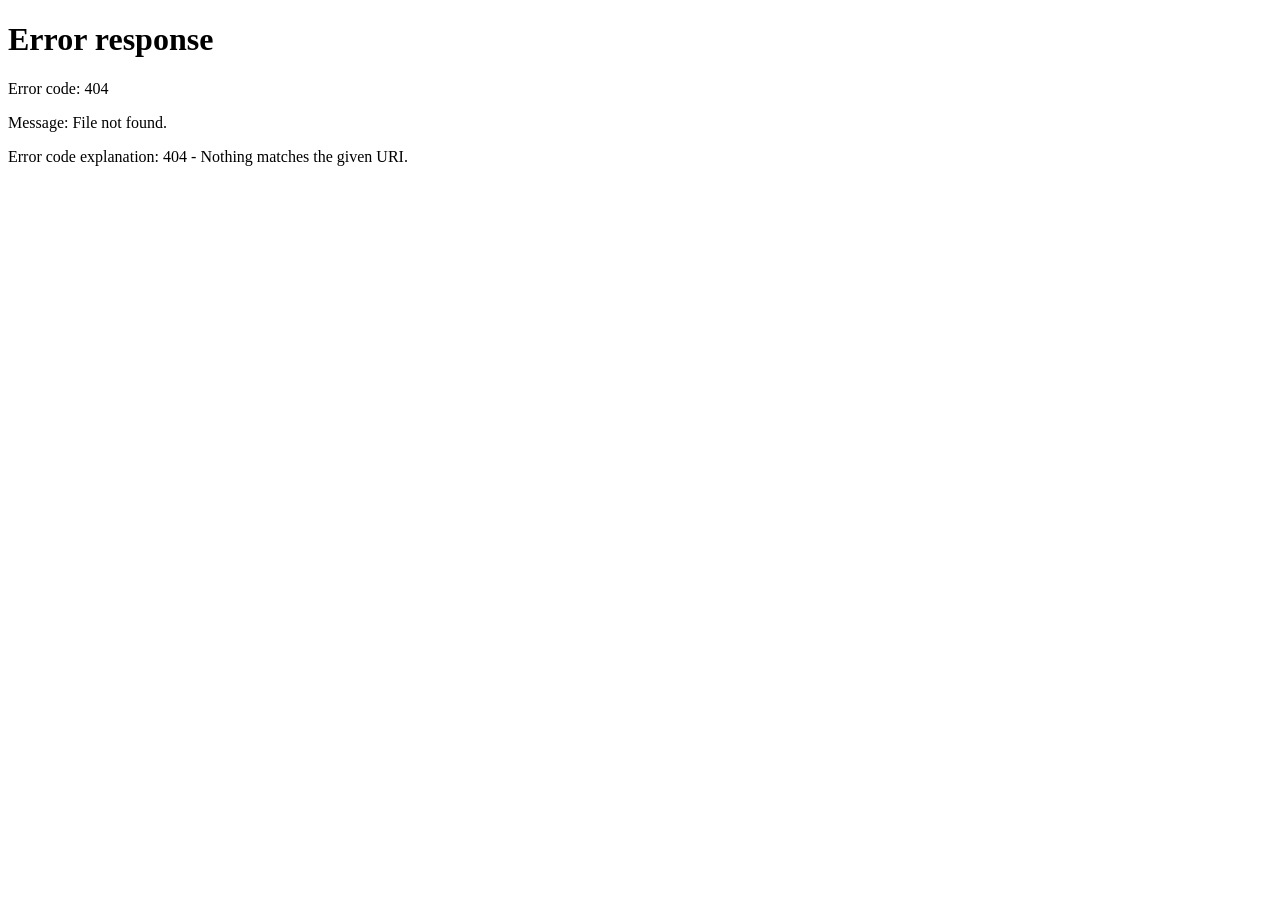
==== index.html @ 83f0fdad "Add GitHub Pages entry point" ====
<!doctype html>
<html lang="en">
<head>
  <meta charset="utf-8">
  <meta name="viewport" content="width=device-width, initial-scale=1">
  <meta http-equiv="refresh" content="0; url=final_website/homepage.html">
  <title>E-commerce Prototype</title>
</head>
<body>
  <p>Opening the e-commerce prototype…</p>
  <p><a href="final_website/homepage.html">Open the prototype</a></p>
  <script>
    window.location.replace('final_website/homepage.html');
  </script>
</body>
</html>
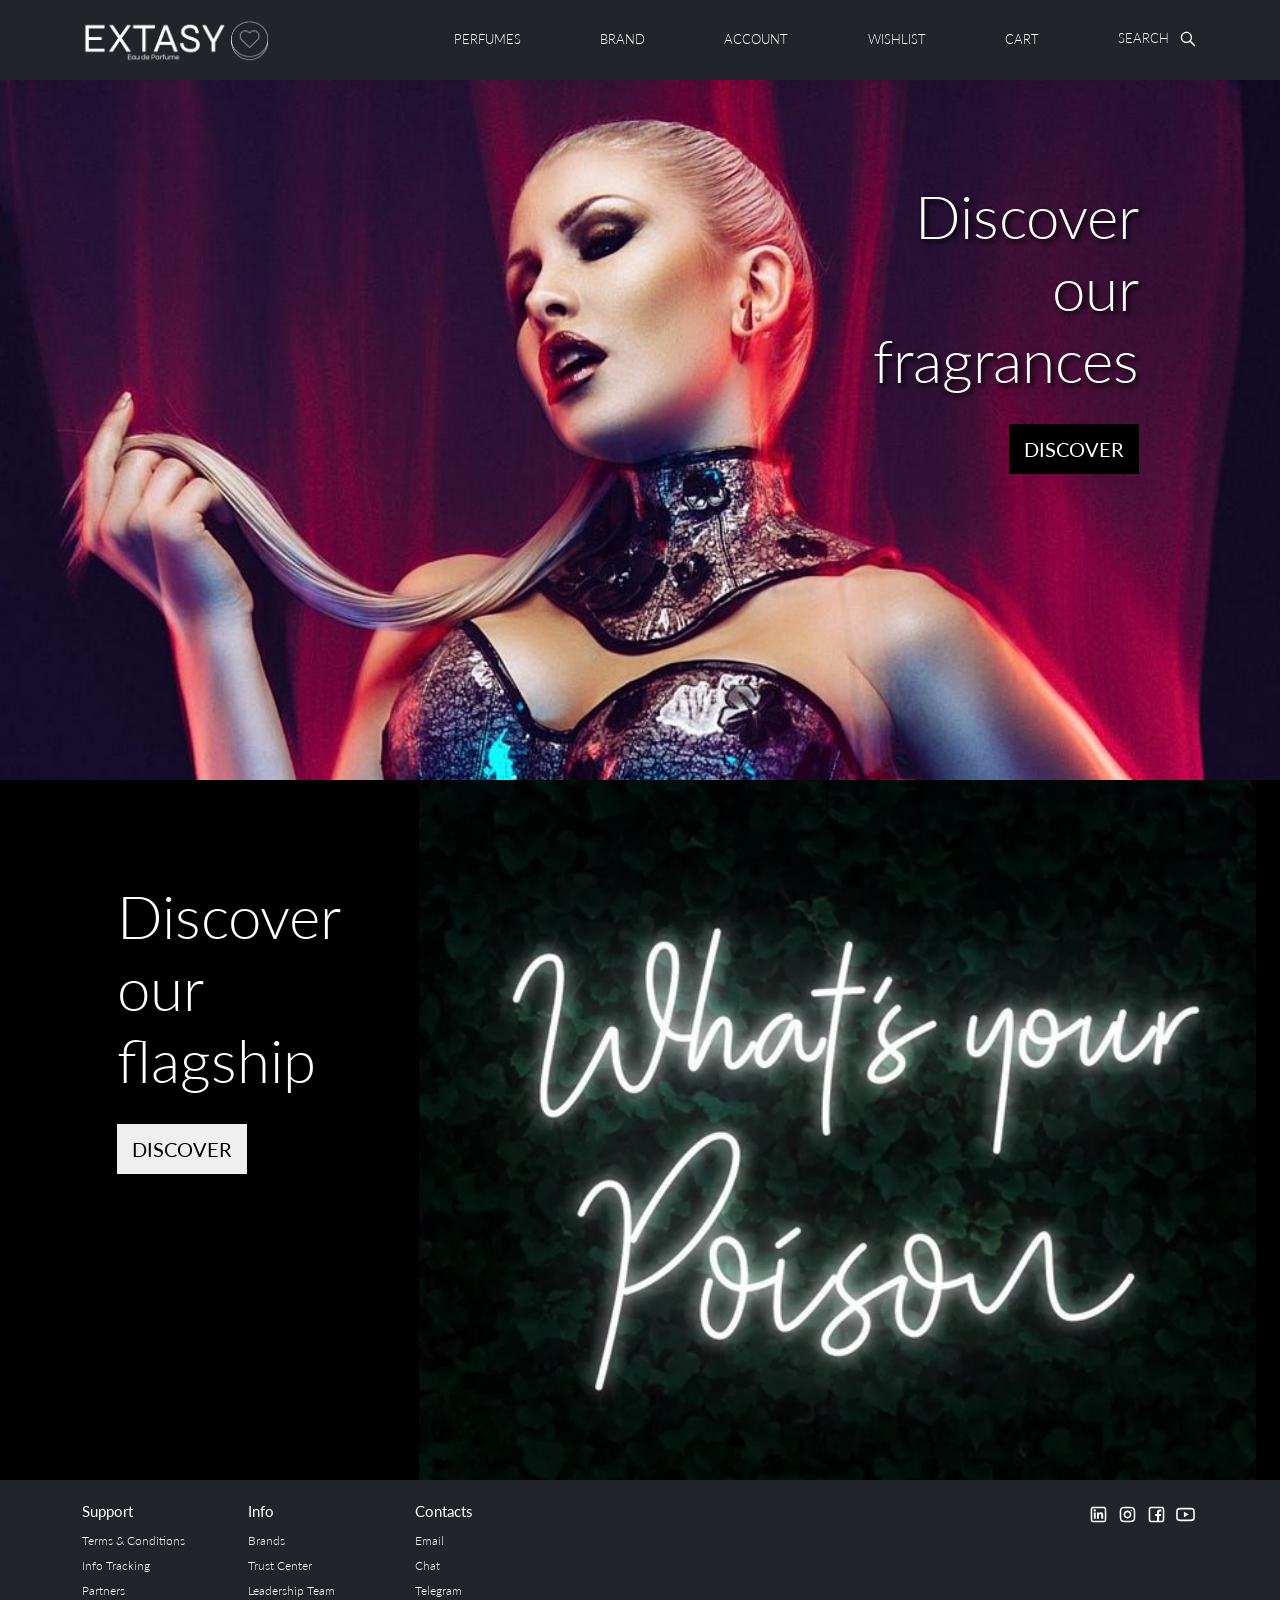
==== commit 289c93ee: "Move website files to repository root" ====
--- a/index.html
+++ b/index.html
@@ -1,16 +1,157 @@
-<!doctype html>
-<html lang="en">
-<head>
-  <meta charset="utf-8">
-  <meta name="viewport" content="width=device-width, initial-scale=1">
-  <meta http-equiv="refresh" content="0; url=final_website/homepage.html">
-  <title>E-commerce Prototype</title>
-</head>
-<body>
-  <p>Opening the e-commerce prototype…</p>
-  <p><a href="final_website/homepage.html">Open the prototype</a></p>
-  <script>
-    window.location.replace('final_website/homepage.html');
-  </script>
-</body>
+<!DOCTYPE html>
+<html>
+    <head>
+
+        <meta name="viewport" content="width=device-width, initial-scale=1">
+
+        <link href="https://cdn.jsdelivr.net/npm/bootstrap@5.2.0-beta1/dist/css/bootstrap.min.css" rel="stylesheet">
+
+        <link rel="preconnect" href="https://fonts.googleapis.com">
+        <link rel="preconnect" href="https://fonts.gstatic.com" crossorigin>
+        <link href="https://fonts.googleapis.com/css2?family=Lato:ital,wght@0,100;0,300;0,400;0,700;1,100;1,300;1,400&family=Michroma&display=swap" rel="stylesheet">
+
+        <link href="https://cdn.jsdelivr.net/npm/bootstrap@5.2.0-beta1/dist/css/bootstrap.min.css" rel="stylesheet">
+
+        <link rel="stylesheet" href="css/bootstrap.min.css">
+        <link rel="stylesheet" href="css/style.css">
+
+        <title>Home Page</title>
+
+
+        
+    </head>
+    <body>
+
+      <!--NAVBAR-->
+
+      <nav class="navbar navbar-expand-lg navbar-dark bg-dark">
+        <div class="container">
+          <div class="col-sm-4">
+            <a href="homepage.html" class="hover-homepage">
+            <img src="images/logo_extasy_white.png" class="logo-extasy" alt="Logo Extasy">
+            </a>
+          </div>
+          <div class="col-sm-8 menu">
+            <ul class="navbar">
+              <li class="menu">
+                <a href="perfumes.html" class="hover-homepage" target="_blank" rel="noopener noreferrer">perfumes</a></li>
+              <li class="menu">
+                <a href="brand.html" class="hover-homepage" target="_blank" rel="noopener noreferrer">brand</a></li>
+              <li class="menu">
+                <a href="" class="hover-homepage">
+                  account
+                </a>       
+              </li>
+              <li class="menu">
+                <a href="" class="hover-homepage">wishlist
+                </a>
+              </li>
+              <li class="menu">    
+                <a href="" class="hover-homepage">cart       
+              </a>   
+              </li>
+              <li class="menu">
+                <a href="" class="hover-homepage">search
+                  <svg fill="#FFFFFF" xmlns="http://www.w3.org/2000/svg" class="search-icon-homepage" viewBox="0 0 64 64" width="96px" height="96px"><path d="M 27 9 C 17.075 9 9 17.075 9 27 C 9 36.925 17.075 45 27 45 C 31.129213 45 34.9263 43.587367 37.966797 41.240234 L 51.048828 54.322266 C 51.952828 55.226266 53.418266 55.226266 54.322266 54.322266 C 55.226266 53.418266 55.226266 51.952828 54.322266 51.048828 L 41.240234 37.966797 C 43.587367 34.9263 45 31.129213 45 27 C 45 17.075 36.925 9 27 9 z M 27 13 C 34.719 13 41 19.281 41 27 C 41 34.719 34.719 41 27 41 C 19.281 41 13 34.719 13 27 C 13 19.281 19.281 13 27 13 z"/></svg>
+                </a>
+              </li>
+            </ul>
+          </div>
+        </div>
+      </nav>
+      
+
+      
+      <div class="container-fluid">
+        <div class="row background-img-1">
+                <div class="row">
+                    <div class="col-sm-8"></div>
+                    <div class="col-sm-3 cta-fragrances">
+                        <h2>Discover our fragrances</h2>
+                        <button class="button-black">DISCOVER</button>
+                    </div>
+                    <div class="col-sm-1"></div>
+                </div>
+        </div>
+      </div>
+      <div class="container-fluid">
+        <div class="row background-color">
+                <div class="row">
+                    <div class="col-sm-1"></div>
+                    <div class="col-sm-3 cta-flagship">
+                        <h2>Discover our flagship</h2>
+                        <button class="button-white">DISCOVER</button>
+                    </div>
+                    <div class="col-sm-8 background-img-2"></div>
+                </div>
+            </div>
+            <div class="col-sm-10 central-column">
+            </div>
+            <div class="col-sm-1 column-right">
+        </div>
+      </div>
+
+
+      <div class="footer">
+        <div class="container">
+          <div class="row">
+            <div class="col-sm-7">
+              <div class="row">
+                <div class="col-sm-3">
+                  <ul>
+                    <li class="footer-title">Support</li>
+                    <li class="footer-element"><a href="" class="hover-homepage">Terms & Conditions</a></li>
+                    <li class="footer-element"><a href="" class="hover-homepage">Info Tracking</a></li>
+                    <li class="footer-element"><a href="" class="hover-homepage">Partners</a></li>
+                  </ul>
+                </div>
+                <div class="col-sm-3">
+                  <ul>
+                    <li class="footer-title">Info</li>
+                    <li class="footer-element"><a href="" class="hover-homepage">Brands</a></li>
+                    <li class="footer-element"><a href="" class="hover-homepage">Trust Center</a></li>
+                    <li class="footer-element"><a href="" class="hover-homepage">Leadership Team</a></li>
+                  </ul>
+                </div>
+                <div class="col-sm-3">
+                  <ul>
+                    <li class="footer-title">Contacts</li>
+                    <li class="footer-element"><a href="" class="hover-homepage">Email</a></li>
+                    <li class="footer-element"><a href="" class="hover-homepage">Chat</a></li>
+                    <li class="footer-element"><a href="" class="hover-homepage">Telegram</a></li>
+                  </ul>
+                </div>
+              </div>
+            </div>
+            <div class="col-sm-5 social-icons">
+              <a href="" class="hover-homepage">
+                <svg fill="#FFFFFF" xmlns="http://www.w3.org/2000/svg" class="style-social-icons-homepage" viewBox="0 0 64 64" width="96px" height="96px"><path d="M 23.773438 12 C 12.855437 12 12 12.854437 12 23.773438 L 12 40.226562 C 12 51.144563 12.855438 52 23.773438 52 L 40.226562 52 C 51.144563 52 52 51.145563 52 40.226562 L 52 23.773438 C 52 12.854437 51.145563 12 40.226562 12 L 23.773438 12 z M 21.167969 16 L 42.832031 16 C 47.625031 16 48 16.374969 48 21.167969 L 48 42.832031 C 48 47.625031 47.624031 48 42.832031 48 L 21.167969 48 C 16.374969 48 16 47.624031 16 42.832031 L 16 21.167969 C 16 16.374969 16.374969 16 21.167969 16 z M 22.501953 18.503906 C 20.872953 18.503906 19.552734 19.824172 19.552734 21.451172 C 19.552734 23.078172 20.871953 24.400391 22.501953 24.400391 C 24.126953 24.400391 25.447266 23.079172 25.447266 21.451172 C 25.447266 19.826172 24.126953 18.503906 22.501953 18.503906 z M 37.933594 26.322266 C 35.473594 26.322266 33.823437 27.672172 33.148438 28.951172 L 33.078125 28.951172 L 33.078125 26.728516 L 28.228516 26.728516 L 28.228516 43 L 33.28125 43 L 33.28125 34.949219 C 33.28125 32.826219 33.687359 30.771484 36.318359 30.771484 C 38.912359 30.771484 38.945312 33.200891 38.945312 35.087891 L 38.945312 43 L 44 43 L 44 34.074219 C 44 29.692219 43.054594 26.322266 37.933594 26.322266 z M 19.972656 26.728516 L 19.972656 43 L 25.029297 43 L 25.029297 26.728516 L 19.972656 26.728516 z"/></svg>
+              </a>
+              <a href="" class="hover-homepage">
+                <svg fill="#FFFFFF" xmlns="http://www.w3.org/2000/svg"  class="style-social-icons-homepage" viewBox="0 0 64 64" width="96px" height="96px"><path d="M 31.820312 12 C 13.439312 12 12 13.439312 12 31.820312 L 12 32.179688 C 12 50.560688 13.439312 52 31.820312 52 L 32.179688 52 C 50.560688 52 52 50.560688 52 32.179688 L 52 32 C 52 13.452 50.548 12 32 12 L 31.820312 12 z M 28 16 L 36 16 C 47.129 16 48 16.871 48 28 L 48 36 C 48 47.129 47.129 48 36 48 L 28 48 C 16.871 48 16 47.129 16 36 L 16 28 C 16 16.871 16.871 16 28 16 z M 41.994141 20 C 40.889141 20.003 39.997 20.900859 40 22.005859 C 40.003 23.110859 40.900859 24.003 42.005859 24 C 43.110859 23.997 44.003 23.099141 44 21.994141 C 43.997 20.889141 43.099141 19.997 41.994141 20 z M 31.976562 22 C 26.454563 22.013 21.987 26.501437 22 32.023438 C 22.013 37.545437 26.501437 42.013 32.023438 42 C 37.545437 41.987 42.013 37.498562 42 31.976562 C 41.987 26.454563 37.498562 21.987 31.976562 22 z M 31.986328 26 C 35.299328 25.992 37.992 28.673328 38 31.986328 C 38.007 35.299328 35.326672 37.992 32.013672 38 C 28.700672 38.008 26.008 35.327672 26 32.013672 C 25.992 28.700672 28.673328 26.008 31.986328 26 z"/></svg>             
+              </a>
+              <a href="" class="hover-homepage">
+                <svg fill="#FFFFFF" xmlns="http://www.w3.org/2000/svg"  class="style-social-icons-homepage" viewBox="0 0 64 64" width="96px" height="96px"><path d="M 23.773438 12 C 12.855437 12 12 12.854437 12 23.773438 L 12 40.226562 C 12 51.144563 12.855438 52 23.773438 52 L 40.226562 52 C 51.144563 52 52 51.145563 52 40.226562 L 52 23.773438 C 52 12.854437 51.145563 12 40.226562 12 L 23.773438 12 z M 21.167969 16 L 42.832031 16 C 47.625031 16 48 16.374969 48 21.167969 L 48 42.832031 C 48 47.625031 47.624031 48 42.832031 48 L 38.617188 48 L 38.617188 36.039062 L 43.353516 36.039062 L 44.099609 30.716797 L 38.617188 30.716797 C 38.617188 30.716797 38.609187 27.599266 38.617188 26.822266 C 38.633187 25.301266 39.904094 24.531969 40.996094 24.542969 C 42.088094 24.554969 44.349609 24.546875 44.349609 24.546875 L 44.349609 19.640625 C 44.349609 19.640625 42.391891 19.386234 40.337891 19.365234 C 38.611891 19.347234 36.705969 19.815234 35.167969 21.365234 C 33.602969 22.941234 33.356172 25.289203 33.326172 28.158203 C 33.317172 28.987203 33.326172 30.714844 33.326172 30.714844 L 28.691406 30.714844 L 28.691406 36.037109 L 33.326172 36.037109 L 33.326172 48 L 21.167969 48 C 16.374969 48 16 47.624031 16 42.832031 L 16 21.167969 C 16 16.374969 16.374969 16 21.167969 16 z"/></svg>
+              </a>
+              <a href="" class="hover-homepage">
+                <svg fill="#FFFFFF" xmlns="http://www.w3.org/2000/svg"  class="style-social-icons-homepage" viewBox="0 0 64 64" width="96px" height="96px"><path d="M 32 15 C 14.938 15 12.659656 15.177734 10.472656 17.427734 C 8.2856563 19.677734 8 23.252 8 32 C 8 40.748 8.2856562 44.323266 10.472656 46.572266 C 12.659656 48.821266 14.938 49 32 49 C 49.062 49 51.340344 48.821266 53.527344 46.572266 C 55.714344 44.322266 56 40.748 56 32 C 56 23.252 55.714344 19.677734 53.527344 17.427734 C 51.340344 15.177734 49.062 15 32 15 z M 32 19 C 45.969 19 49.379156 19.062422 50.535156 20.232422 C 51.691156 21.402422 52 24.538 52 32 C 52 39.462 51.691156 42.597578 50.535156 43.767578 C 49.379156 44.937578 45.969 45 32 45 C 18.031 45 14.620844 44.937578 13.464844 43.767578 C 12.308844 42.597578 12.03125 39.462 12.03125 32 C 12.03125 24.538 12.308844 21.402422 13.464844 20.232422 C 14.620844 19.062422 18.031 19 32 19 z M 27.949219 25.017578 L 27.949219 38.982422 L 40.095703 31.945312 L 27.949219 25.017578 z"/></svg>
+              </a>
+            </div>
+          </div>
+        </div>
+    </div>
+
+    <script src="https://cdn.jsdelivr.net/npm/bootstrap@5.2.0-beta1/dist/js/bootstrap.bundle.min.js"></script>  
+  
+  
+    
+
+    </body>
 </html>
+
+
+
+<!--<img src="images/twitter-icon.png" class="icons" alt="Twitter Icon">
+<img src="images/facebook-icon.png" class="icons" alt="Facebook Icon">
+<img src="images/instagram-icon.png" class="icons" alt="Instagram Icon">
+<img src="images/youtube-icon.png" class="icons" alt="YouTube Icon">
--- a/css/style.css
+++ b/css/style.css
@@ -0,0 +1,468 @@
+body{
+    font-family: 'Lato', sans-serif;
+    font-weight: 300;
+}
+
+/*---------------------- NAVBAR ----------------*/
+
+.navbar {
+    height: 80px;
+    color: white;
+}
+
+.nav{
+    background-color: black;
+}
+
+.navbar{
+    display: flex;
+}
+
+.hover-homepage:hover{
+    color: #fc076f;
+    font-weight: 400;
+}
+
+.hover-homepage{
+    color: white;
+    text-decoration: none;
+}
+
+.search-icon-homepage:hover{
+    fill: #fc076f;
+}
+
+.search-icon-brand:hover{
+    fill: #29dcff;
+}
+
+.search-icon-perfumes:hover{
+    fill: #ff9a29;
+}
+
+.like-heart-icon:hover{
+    fill: #fc076f;
+}
+
+.shop-cart-icon:hover{
+    fill: #fc076f;
+}
+
+.user-icon:hover{
+    fill: #fc076f;
+}
+
+.style-social-icons-homepage:hover{
+    fill: #fc076f;
+}
+
+.hover-perfumes-page{
+    color: white;
+    text-decoration: none;
+}
+
+.hover-brand-page{
+    color: white;
+    text-decoration: none;
+}
+
+.hover-perfumes-page:hover{
+    color: #ff9a29;
+    font-weight: 400;
+}
+
+.hover-brand-page:hover{
+    color: #29dcff;
+    font-weight: 400;
+}
+
+.menu{
+    display: inline-block;
+    padding-top: 8px;
+}
+
+.logo-extasy{
+    width: 50%;
+    height: 50%;
+}
+
+.menu{
+    text-align: right;
+    text-transform: uppercase;
+    font-size: 13px;
+}
+
+.user-icon{
+    width: 20px;
+    height: 20px;
+    margin-bottom: 2px;
+    margin-left: 5px;
+}
+
+.like-heart-icon{
+    width: 18px;
+    height: 18px;
+    margin-bottom: 3px;
+    margin-left: 5px;
+}
+
+.shop-cart-icon{
+    width: 16px;
+    height: 16px;
+    margin-bottom: 5px;
+    margin-left: 5px;
+}
+
+.search-icon-homepage{
+    width: 20px;
+    height: 20px;
+    margin-bottom: 3px;
+    margin-left: 5px;
+}
+
+.search-icon-brand{
+    width: 20px;
+    height: 20px;
+    margin-bottom: 3px;
+    margin-left: 5px;
+}
+
+.search-icon-perfumes{
+    width: 20px;
+    height: 20px;
+    margin-bottom: 3px;
+    margin-left: 5px;
+}
+
+/*---------------------- FOOTER --------------------*/
+
+.footer {
+    background-color: rgb(33, 37, 41);
+    bottom:0;
+    left:0;
+    width:100%;
+    height: 150px;
+    color: white;
+    padding-top: 20px;
+    position:relative;
+}
+
+ul {
+    text-align: left;
+    list-style: none;
+    padding-left: 0px;
+}
+
+.footer-title{
+    font-size: 15px;
+    font-weight: 400;
+    padding-bottom: 5px;
+}
+
+.footer-element{
+    font-size: 12px;
+    line-height: 25px;
+}
+
+.social-icons {
+    text-align: right;
+}
+
+.style-social-icons-homepage{
+    width: 25px;
+    height: 25px;
+}
+
+.style-social-icons-brand{
+    width: 25px;
+    height: 25px;
+}
+
+.style-social-icons-perfumes{
+    width: 25px;
+    height: 25px;
+}
+
+.style-social-icons-homepage:hover{
+    fill: #fc076f;
+}
+
+
+.style-social-icons-perfumes:hover{
+    fill: #ff9a29;
+}
+
+.style-social-icons-brand:hover{
+    fill: #29dcff;
+}
+
+
+
+/*----------- PAGINA PERFUMES ---------------*/
+
+
+/*------------ ACCORDION -----------*/
+
+.accordion-body{
+    line-height: 40px;
+
+}
+
+#accordionPanelsStayOpenExample{
+    margin-top: 40px;
+}
+
+.accordion-item{
+    border: none;
+}
+
+.accordion-button:not(.collapsed) {
+    background-color: transparent;
+    color: black;
+}
+
+.accordion-button:focus{
+    box-shadow: none;
+}
+
+.accordion-button::after{
+    background-image: var(--bs-accordion-btn-icon) !important;
+}
+
+.perfume-filters{
+    color: black;
+}
+
+.perfume-filters:hover{
+    color: #ff9a29;
+    font-weight: 400;
+}
+
+.link-perfume-filters{
+    text-decoration: none;
+}
+
+/*-------- CARD ------------*/
+
+
+.card{
+    border:none;
+}
+
+.perfume-grid-1{
+    padding-top: 50px;
+    padding-bottom: 50px;
+}
+
+.perfume-grid-2{
+    padding-bottom: 50px;
+}
+
+.add-cart-icon{
+    width: 8%;
+    height: 8%;
+    margin-left: 70px;
+}
+
+.add-favorites-icon{
+    height: 10%;
+    position: absolute;
+    margin-left: 45%;
+}
+
+.card-img-top {
+    width: 50%;
+    height: 50%;
+    margin-left: 28%;
+    margin-right: 28%;
+}
+
+.card-text{
+    text-align: center;
+    font-size: 15px;
+    line-height: 12px;
+}
+
+.perfume-subtitle{
+    font-size: 11px;
+    text-align: center;
+    font-weight: 400;
+    line-height: 12px;
+}
+
+.perfume-price{
+    text-align: center;
+    font-size: 15px;
+    line-height: 12px;
+}
+
+.card-body{
+    margin-left: 20px;
+}
+
+
+
+/*------------------------- HOME PAGE -----------------------------*/
+
+
+.background-img-1{
+    height: 700px;
+    background-size: cover;
+    background-image: url(../images/home_background1.jpeg);
+    background-position: top;
+}
+
+.background-img-2{
+    height: 700px;
+    background-size: cover;
+    background-image: url(../images/home_background2.jpeg);
+    background-position: 10% 60%;;
+}
+
+.button-black{
+    color: white;
+    background-color: black;
+    padding: 10px 15px 10px 15px;
+    border: none;
+    font-size: 20px;
+    margin-top: 20px;
+}
+
+.button-black:hover{
+    background-color: #fc076f;
+    color: black;
+    font-weight: 400;
+}
+
+.button-white{
+    padding: 10px 15px 10px 15px;
+    border: none;
+    font-size: 20px;
+    margin-top: 20px;
+}
+
+.button-white:hover{
+    background-color: #fc076f;
+    color: white;
+    font-weight: 400;
+}
+
+
+.cta-fragrances{
+    text-align: right;
+    margin-top: 100px;
+    text-shadow: 3px 3px 5px black;
+}
+
+h2{
+    color: white;
+    font-weight:300;
+    font-size: 60px;
+}
+
+.cta-flagship{
+    text-align: left;
+    margin-top: 100px;
+    text-shadow: 3px 3px 5px black;
+}
+
+.background-color{
+    background-color: black;
+}
+
+/*------------------------ PAGINA BRAND -------------------------*/
+
+.header-img{
+    height: 400px;
+    background-size: cover;
+    background-image: url(../images/header-infopage.png);
+    background-position: 10% 30%;
+}
+
+#row-title-paragraph{
+    padding-top: 80px;
+    padding-bottom: 0px;
+}
+
+.background-black{
+    background-color: black;
+    padding-top: 80px;
+    padding-bottom: 80px;
+}
+
+.title-ourbrand{
+    color: white;
+    font-weight: 300px;
+    font-size: 25px;
+    text-transform: uppercase;
+    text-align: center;
+    padding-bottom: 20px;
+}
+
+.paragraph-ourbrand{
+    color: white;
+    text-align: center;
+}
+
+.paragraph-image-left{
+    margin-left: 50px;
+    text-align: left;
+    color: white;
+}
+
+.paragraph-cit{
+    color: whitesmoke;
+    text-align: center;
+    font-weight: 500;
+    font-size: 18px;
+    opacity: 0.7;
+}
+
+h4{
+    font-size: 12px;
+    text-align: center;
+    color: whitesmoke;
+    opacity: 0.7;
+}
+#div-cit{
+    margin-left: -15px;
+    margin-right: -15px;
+    padding-bottom: 0px;
+    padding-top: 0px;
+}
+
+#row-cit{
+    background-color: rgb(154, 4, 134, 0.7);
+    padding-top: 50px;
+    padding-bottom: 50px;
+}
+
+.title-ourfragrances{
+    color: white;
+    font-weight: 300px;
+    font-size: 25px;
+    text-transform: uppercase;
+    text-align: right;
+    margin-right: 30px;
+    padding-bottom: 20px;
+}
+
+.paragraph-image-right{
+    margin-right: 30px;
+    text-align: right;
+    color: white;
+}
+
+.infopage-lab{
+    background-image: url(../images/infopage-lab.jpeg);
+    background-size: cover;
+    background-position: center;
+    height: 500px;
+}
+
+.infopage-flower{
+    background-image: url(../images/infopage-flower.jpeg);
+    background-size: cover;
+    background-position: center;
+    height: 500px;
+}
